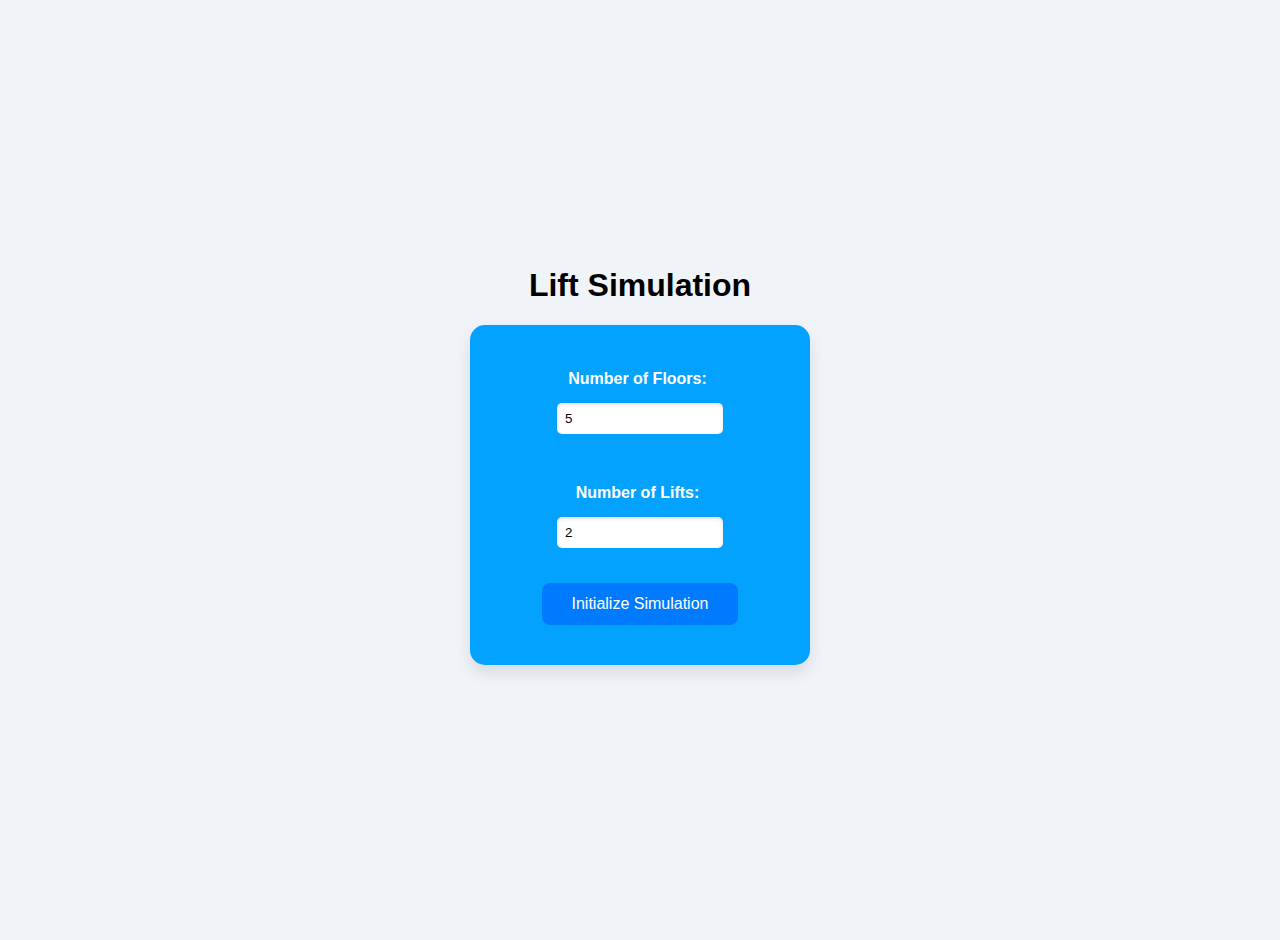
==== simulation.html @ 368574b8 "First Commit" ====
<!DOCTYPE html>
<html lang="en">
<head>
  <meta charset="UTF-8">
  <meta name="viewport" content="width=device-width, initial-scale=1.0">
  <title>Lift Simulation</title>
  <link rel="stylesheet" href="styles.css">
</head>
<body>
  <div id="building"></div>

  <script src="script.js"></script>
  <script>
    // Get the number of floors and lifts from localStorage
    const numberOfFloors = localStorage.getItem('floors');
    const numberOfLifts = localStorage.getItem('lifts');

    if (numberOfFloors && numberOfLifts) {
      // Initialize the simulation with stored values
      initializeState(parseInt(numberOfFloors), parseInt(numberOfLifts));
    } else {
      // If no data is found, redirect back to the input page
      window.location.href = 'index.html';
    }
  </script>
</body>
</html>
---- styles.css ----
/* General body styling */
body {
  font-family: 'Arial', sans-serif;
  display: flex;
  flex-direction: column;
  align-items: center;
  justify-content: center;
  margin: 0;
  padding: 20px;
  background-color: #f0f4f8;
  min-height: 100vh;
}

/* Controls styling */
#controls {
  display: flex;
  flex-direction: column; /* Arrange children in a column */
  align-items: center;
  text-align: center;
  gap: 15px;
  margin-bottom: 30px;
  background-color: #03A2FF;
  padding: 20px;
  width: 300px;
  height: 300px;
  border-radius: 15px;
  box-shadow: 0 8px 16px rgba(0, 0, 0, 0.1);
}

#controls label {
  font-weight: bold;
  margin-right: 5px;
  padding-top: 25px;
  font-size: 16px;
  color: white;
}

#controls input {
  padding: 8px;
  width: 150px; /* Increased width for better visibility */
  margin-bottom: 10px; /* Added margin for spacing */
  border: none;
  border-radius: 5px;
  box-shadow: inset 0 2px 4px rgba(0, 0, 0, 0.1);
}

#controls button {
  padding: 12px 30px;
  background-color: #007bff;
  color: white;
  border: none;
  border-radius: 8px;
  cursor: pointer;
  transition: background-color 0.3s ease, transform 0.3s ease;
  margin-top: 10px; /* Added margin for spacing */
  font-size: 16px;
}

#controls button:hover {
  background-color: #0056b3;
  transform: scale(1.05);
}

/* Building and floor styling */
#building {
  display: flex;
  flex-direction: column-reverse;
  align-items: center;
  width: 100%;
  max-width: 500px;
}

.floor {
  display: flex;
  justify-content: space-between;
  align-items: center;
  position: relative;
  width: 100%;
  padding: 15px;
  margin: 8px 0;
  background-color: #ffffff;
  border-radius: 10px;
  border: 2px solid #ddd;
  box-shadow: 0 4px 8px rgba(0, 0, 0, 0.1);
}

.floor span {
  font-size: 18px;
  font-weight: bold;
  color: #333;
}

/* Lift styling */
.lift {
  width: 50px;
  height: 70px;
  background-color: #333;
  border-radius: 5px;
  position: absolute;
  transition: bottom 2s, background-color 0.3s;
  display: flex;
  justify-content: center;
  align-items: center;
  color: white;
  box-shadow: 0 4px 10px rgba(0, 0, 0, 0.2);
}

.lift.moving {
  background-color: #ff5733;
}

.lift .doors {
  width: 100%;
  height: 100%;
  display: flex;
  justify-content: space-between;
  align-items: center;
  position: relative;
}

.lift .door {
  width: 45%;
  height: 100%;
  background-color: white;
  transition: transform 2.5s ease;
}

.lift.doors-open .door-left {
  transform: translateX(-100%);
}

.lift.doors-open .door-right {
  transform: translateX(100%);
}

/* Button styling */
button {
  padding: 8px 12px;
  background-color: #4caf50;
  color: white;
  border: none;
  border-radius: 4px;
  cursor: pointer;
  transition: background-color 0.3s ease, transform 0.3s ease;
  font-size: 14px;
}

button:hover {
  background-color: #45a049;
  transform: scale(1.05);
}
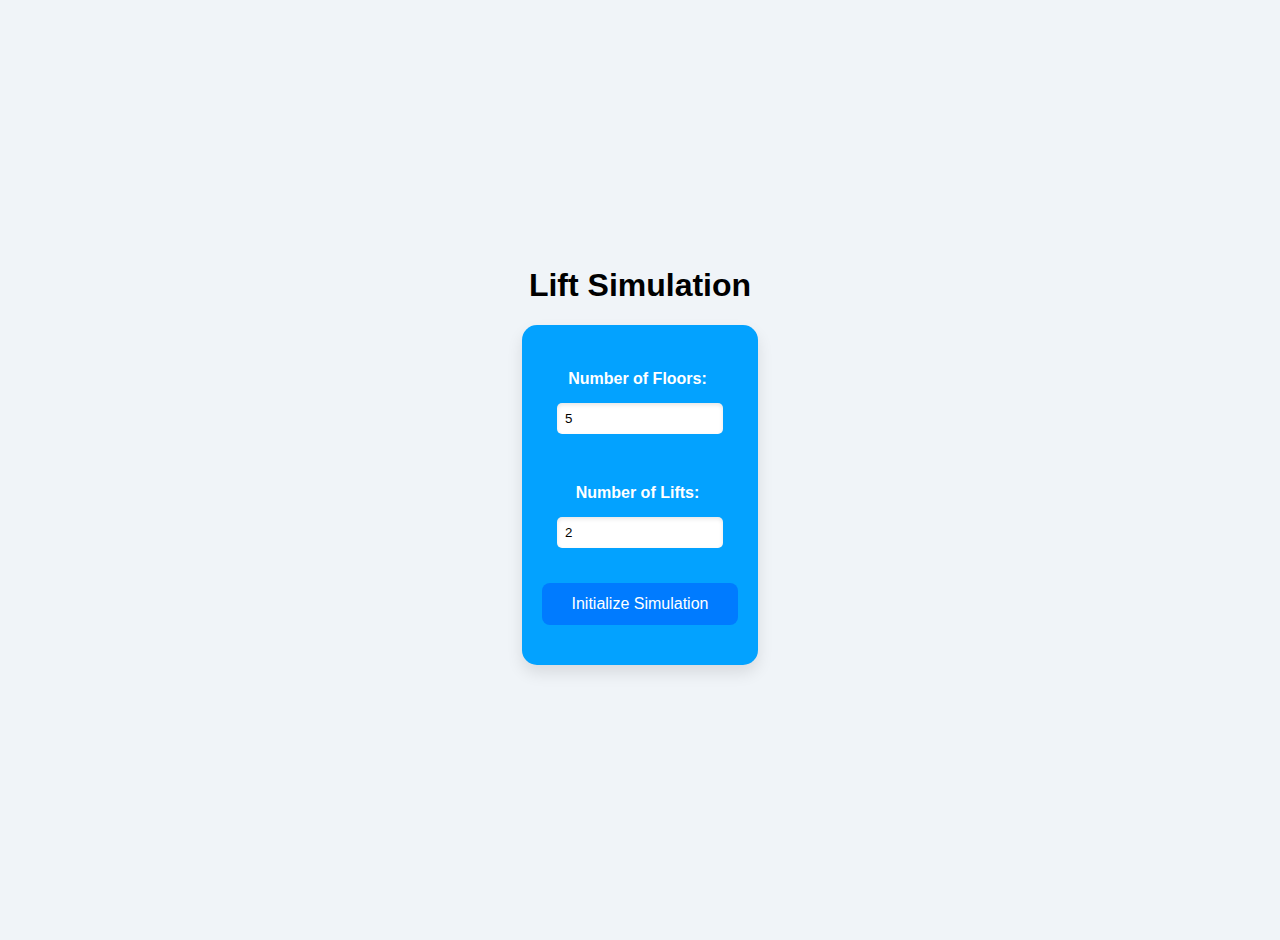
==== commit 58bb6e64: "complete logic for lift stimulation" ====
--- a/simulation.html
+++ b/simulation.html
@@ -8,7 +8,6 @@
 </head>
 <body>
   <div id="building"></div>
-
   <script src="script.js"></script>
   <script>
     // Get the number of floors and lifts from localStorage
--- a/styles.css
+++ b/styles.css
@@ -1,4 +1,3 @@
-/* General body styling */
 body {
   font-family: 'Arial', sans-serif;
   display: flex;
@@ -21,7 +20,7 @@
   margin-bottom: 30px;
   background-color: #03A2FF;
   padding: 20px;
-  width: 300px;
+  /* width: 300px; */
   height: 300px;
   border-radius: 15px;
   box-shadow: 0 8px 16px rgba(0, 0, 0, 0.1);
@@ -66,17 +65,15 @@
   display: flex;
   flex-direction: column-reverse;
   align-items: center;
+}
+
+.floor {
+  display: flex;
+  justify-content: space-between;
+  align-items: center;
+  position: relative;
   width: 100%;
-  max-width: 500px;
-}
-
-.floor {
-  display: flex;
-  justify-content: space-between;
-  align-items: center;
-  position: relative;
-  width: 100%;
-  padding: 15px;
+  padding: 15px 20px;
   margin: 8px 0;
   background-color: #ffffff;
   border-radius: 10px;
@@ -102,6 +99,7 @@
   justify-content: center;
   align-items: center;
   color: white;
+  
   box-shadow: 0 4px 10px rgba(0, 0, 0, 0.2);
 }
 
@@ -139,13 +137,73 @@
   background-color: #4caf50;
   color: white;
   border: none;
-  border-radius: 4px;
+  border-radius: 50%;
   cursor: pointer;
   transition: background-color 0.3s ease, transform 0.3s ease;
   font-size: 14px;
-}
+  cursor: pointer;
+}
+
+.button-container {
+  display: flex;
+  justify-content: center;
+  gap: 10px; /* Add space between the buttons */
+}
+
 
 button:hover {
   background-color: #45a049;
   transform: scale(1.05);
 }
+
+#building {
+  position: relative;
+  border: 1px solid black;
+  
+}
+
+.floor {
+  display: flex;
+  justify-content: space-between;
+  align-items: center;
+  /* border-bottom: 1px solid gray; */
+  padding: 20px;
+}
+
+.lift {
+  position: absolute;
+  background-color: gray;
+  transition: bottom 2s linear;
+  height: 100%; /* The lift should be as tall as the floor */
+}
+
+.doors {
+  position: relative;
+  width: 100%;
+  height: 100%;
+}
+
+.door {
+  position: absolute;
+  width: 50%;
+  height: 100%;
+  background-color: white;
+  transition: transform 0.3s ease-in-out;
+}
+
+.door-left {
+  left: 0;
+}
+
+.door-right {
+  right: 0;
+}
+
+.doors-open .door-left {
+  transform: translateX(-100%);
+}
+
+.doors-open .door-right {
+  transform: translateX(100%);
+}
+
